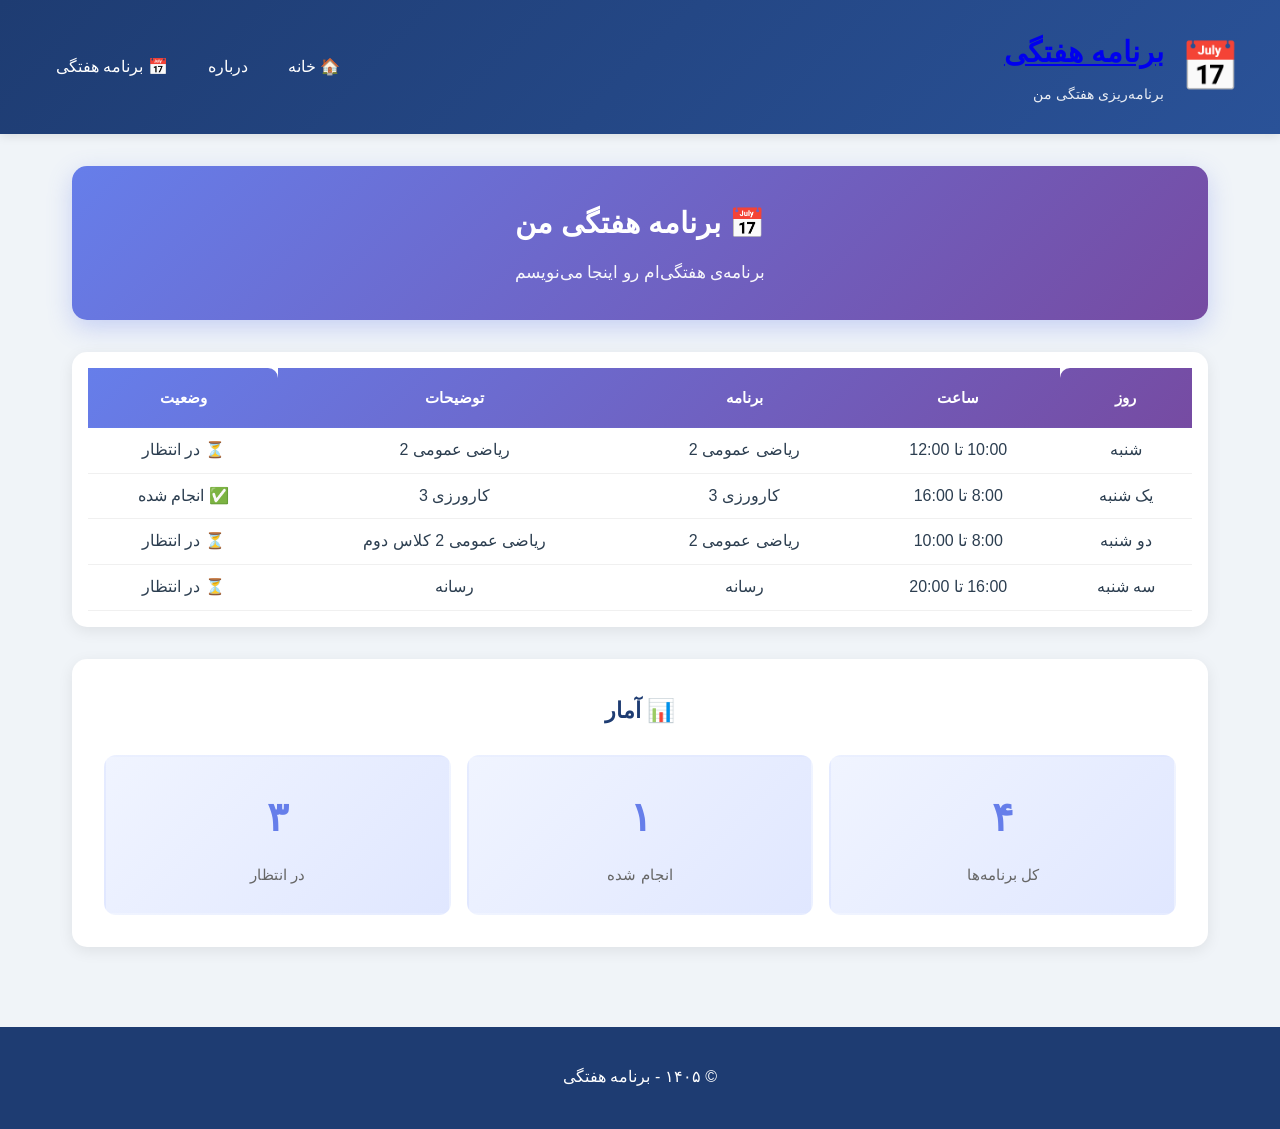
==== dars.html @ 347796b2 "Update dars.html" ====
<!DOCTYPE html>
<html lang="fa" dir="rtl">
<head>
    <meta charset="UTF-8">
    <meta name="viewport" content="width=device-width, initial-scale=1.0">
    <title>برنامه هفتگی - محمود لطفی</title>
    <link rel="stylesheet" href="css/style.css">
    <link rel="stylesheet" href="css/schedule.css">
</head>
<body>

    <!-- هدر -->
    <header>
        <div class="header-content">
            <div class="logo-section">
                <span class="logo">📅</span>
                <div>
                    <h1><a href="index.html">برنامه هفتگی</a></h1>
                    <p class="subtitle">برنامه‌ریزی هفتگی من</p>
                </div>
            </div>
            <nav>
                <a href="index.html">🏠 خانه</a>
                <a href="about.html">درباره</a>
                <a href="schedule.html" class="active">📅 برنامه هفتگی</a>
            </nav>
        </div>
    </header>

    <!-- برنامه هفتگی -->
    <main class="schedule-main">
        
        <section class="schedule-hero">
            <h2>📅 برنامه هفتگی من</h2>
            <p>برنامه‌ی هفتگی‌ام رو اینجا می‌نویسم</p>
        </section>

        <!-- جدول -->
        <div class="table-wrapper">
            <table class="schedule-table">
                <thead>
                    <tr>
                        <th>روز</th>
                        <th>ساعت</th>
                        <th>برنامه</th>
                        <th>توضیحات</th>
                        <th>وضعیت</th>
                    </tr>
                </thead>
                <tbody>
                    <!-- 
                        ⬇️⬇️⬇️ اینجا رو ادیت کن ⬇️⬇️⬇️
                        
                        برای هر برنامه یه <tr> بساز
                        
                        وضعیت‌ها:
                        - <span class="status-done">  انجام شده</span>
                        - <span class="status-pending">  در انتظار</span>
                        - <span class="status-cancelled">  لغو شده</span>
                    -->

                    <tr>
                        <td>شنبه</td>
                        <td>10:00 تا 12:00</td>
                        <td>ریاضی عمومی 2</td>
                        <td>ریاضی عمومی 2</td>
                        <td><span class="status-pending">⏳ در انتظار</span></td>
                    </tr>

                    <tr>
                        <td>یک شنبه</td>
                        <td>8:00 تا 16:00</td>
                        <td>کارورزی 3</td>
                        <td>کارورزی 3</td>
                        <td><span class="status-done">✅ انجام شده</span></td>
                    </tr>

                    <tr>
                        <td>دو شنبه</td>
                        <td>8:00 تا 10:00</td>
                        <td>ریاضی عمومی 2</td>
                        <td>ریاضی عمومی 2 کلاس دوم</td>
                        <td><span class="status-pending">⏳ در انتظار</span></td>
                    </tr>

                    <tr>
                        <td>سه شنبه</td>
                        <td>16:00 تا 20:00</td>
                        <td>رسانه</td>
                        <td>رسانه</td>
                        <td><span class="status-pending">⏳ در انتظار</span></td>
                    </tr>

                    <!-- 
                        ⬆️⬆️⬆️ اینجا رو ادیت کن ⬆️⬆️⬆️
                    -->
                </tbody>
            </table>
        </div>

        <!-- آمار -->
        <div class="schedule-stats">
            <h3>📊 آمار</h3>
            <div class="stats-grid">
                <div class="stat-card">
                    <span class="stat-number">۴</span>
                    <span class="stat-label">کل برنامه‌ها</span>
                </div>
                <div class="stat-card">
                    <span class="stat-number">۱</span>
                    <span class="stat-label">انجام شده</span>
                </div>
                <div class="stat-card">
                    <span class="stat-number">۳</span>
                    <span class="stat-label">در انتظار</span>
                </div>
            </div>
        </div>

    </main>

    <!-- فوتر -->
    <footer>
        <p>© ۱۴۰۵ - برنامه هفتگی</p>
    </footer>

</body>
</html>
---- css/style.css ----
/* ریست */
* {
    margin: 0;
    padding: 0;
    box-sizing: border-box;
}

body {
    font-family: 'Vazir', 'Tahoma', sans-serif;
    background: #f0f4f8;
    color: #2c3e50;
    direction: rtl;
    line-height: 1.8;
}

/* هدر */
header {
    background: linear-gradient(135deg, #1e3c72, #2a5298);
    color: white;
    padding: 1.5rem 2rem;
    box-shadow: 0 2px 10px rgba(0,0,0,0.1);
}

.header-content {
    max-width: 1200px;
    margin: 0 auto;
    display: flex;
    justify-content: space-between;
    align-items: center;
    flex-wrap: wrap;
    gap: 1rem;
}

.logo-section {
    display: flex;
    align-items: center;
    gap: 1rem;
}

.logo {
    font-size: 3rem;
}

header h1 {
    font-size: 1.8rem;
    margin-bottom: 0.2rem;
}

.subtitle {
    font-size: 0.9rem;
    opacity: 0.9;
}

nav {
    display: flex;
    gap: 0.5rem;
}

nav a {
    color: white;
    text-decoration: none;
    padding: 0.5rem 1rem;
    border-radius: 5px;
    transition: background 0.3s;
}

nav a:hover {
    background: rgba(255,255,255,0.2);
}

/* خوش‌آمد */
.hero {
    background: linear-gradient(135deg, #667eea, #764ba2);
    color: white;
    text-align: center;
    padding: 3rem 2rem;
}

.hero h2 {
    font-size: 2rem;
    margin-bottom: 1rem;
}

.hero p {
    font-size: 1.1rem;
    opacity: 0.95;
}

/* جستجو */
.search-section {
    padding: 2rem;
    text-align: center;
    background: white;
    box-shadow: 0 2px 8px rgba(0,0,0,0.05);
}

.search-section input {
    width: 100%;
    max-width: 600px;
    padding: 1rem 1.5rem;
    font-size: 1.1rem;
    border: 2px solid #e0e7ff;
    border-radius: 30px;
    outline: none;
    transition: border-color 0.3s;
    font-family: inherit;
}

.search-section input:focus {
    border-color: #667eea;
    box-shadow: 0 0 0 4px rgba(102,126,234,0.1);
}

/* مقاله‌ها */
main {
    max-width: 1200px;
    margin: 0 auto;
    padding: 3rem 2rem;
}

.section-title {
    font-size: 1.8rem;
    color: #1e3c72;
    margin-bottom: 2rem;
    text-align: center;
}

.articles-grid {
    display: grid;
    grid-template-columns: repeat(auto-fill, minmax(320px, 1fr));
    gap: 2rem;
}

.article-card {
    background: white;
    border-radius: 15px;
    padding: 2rem;
    box-shadow: 0 4px 15px rgba(0,0,0,0.08);
    transition: transform 0.3s, box-shadow 0.3s;
    text-align: center;
    border-top: 4px solid #667eea;
}

.article-card:hover {
    transform: translateY(-8px);
    box-shadow: 0 12px 25px rgba(0,0,0,0.15);
}

.article-icon {
    font-size: 3rem;
    color: #667eea;
    margin-bottom: 1rem;
    font-family: 'Times New Roman', serif;
}

.article-card h3 {
    color: #1e3c72;
    font-size: 1.3rem;
    margin-bottom: 0.5rem;
}

.article-meta {
    color: #888;
    font-size: 0.9rem;
    margin-bottom: 1rem;
}

.article-card p {
    color: #555;
    margin-bottom: 1.5rem;
}

.article-actions {
    display: flex;
    gap: 0.5rem;
    justify-content: center;
    flex-wrap: wrap;
}

.btn, .btn-pdf {
    padding: 0.7rem 1.3rem;
    border-radius: 8px;
    text-decoration: none;
    font-size: 0.95rem;
    transition: all 0.3s;
    display: inline-block;
}

.btn {
    background: #667eea;
    color: white;
}

.btn:hover {
    background: #5568d3;
    transform: scale(1.05);
}

.btn-pdf {
    background: #e74c3c;
    color: white;
}

.btn-pdf:hover {
    background: #c0392b;
    transform: scale(1.05);
}

/* فوتر */
footer {
    background: #1e3c72;
    color: white;
    text-align: center;
    padding: 2rem;
    margin-top: 3rem;
}

footer p {
    margin: 0.3rem 0;
}

/* موبایل */
@media (max-width: 768px) {
    .header-content {
        flex-direction: column;
        text-align: center;
    }
    
    header h1 {
        font-size: 1.4rem;
    }
    
    .hero h2 {
        font-size: 1.5rem;
    }
    
    .articles-grid {
        grid-template-columns: 1fr;
    }
}
---- css/schedule.css ----
/* صفحه برنامه هفتگی */
.schedule-main {
    max-width: 1200px;
    margin: 0 auto;
    padding: 2rem;
}

/* Hero */
.schedule-hero {
    background: linear-gradient(135deg, #667eea, #764ba2);
    color: white;
    padding: 2rem;
    border-radius: 15px;
    text-align: center;
    margin-bottom: 2rem;
    box-shadow: 0 8px 25px rgba(102,126,234,0.3);
}

.schedule-hero h2 {
    font-size: 1.8rem;
    margin-bottom: 0.5rem;
}

.schedule-hero p {
    font-size: 1.05rem;
    opacity: 0.95;
}

/* دکمه‌ها */
.schedule-actions {
    display: flex;
    flex-wrap: wrap;
    gap: 0.8rem;
    margin-bottom: 1.5rem;
}

.schedule-actions button {
    padding: 0.8rem 1.5rem;
    border: none;
    border-radius: 10px;
    font-size: 1rem;
    cursor: pointer;
    transition: all 0.3s;
    font-family: inherit;
    font-weight: bold;
}

.btn-add {
    background: #2ecc71;
    color: white;
}

.btn-add:hover {
    background: #27ae60;
    transform: translateY(-2px);
}

.btn-clear {
    background: #e74c3c;
    color: white;
}

.btn-clear:hover {
    background: #c0392b;
    transform: translateY(-2px);
}

.btn-save {
    background: #3498db;
    color: white;
}

.btn-save:hover {
    background: #2980b9;
    transform: translateY(-2px);
}

.btn-export {
    background: #9b59b6;
    color: white;
}

.btn-export:hover {
    background: #8e44ad;
    transform: translateY(-2px);
}

/* جدول */
.table-wrapper {
    background: white;
    border-radius: 15px;
    padding: 1rem;
    box-shadow: 0 4px 15px rgba(0,0,0,0.08);
    overflow-x: auto;
}

.schedule-table {
    width: 100%;
    border-collapse: collapse;
    min-width: 800px;
}

.schedule-table thead {
    background: linear-gradient(135deg, #667eea, #764ba2);
    color: white;
}

.schedule-table th {
    padding: 1rem;
    text-align: center;
    font-size: 0.95rem;
    font-weight: bold;
}

.schedule-table th:first-child {
    border-radius: 10px 0 0 0;
}

.schedule-table th:last-child {
    border-radius: 0 10px 0 0;
}

.schedule-table td {
    padding: 0.5rem;
    border-bottom: 1px solid #f0f0f0;
    text-align: center;
}

.schedule-table tbody tr:hover {
    background: #f8f9ff;
}

/* ورودی‌ها */
.schedule-table input[type="text"],
.schedule-table input[type="time"],
.schedule-table select {
    width: 100%;
    padding: 0.6rem;
    border: 2px solid #e0e7ff;
    border-radius: 8px;
    font-family: inherit;
    font-size: 0.9rem;
    outline: none;
    transition: border-color 0.3s;
    box-sizing: border-box;
}

.schedule-table input:focus,
.schedule-table select:focus {
    border-color: #667eea;
    box-shadow: 0 0 0 3px rgba(102,126,234,0.1);
}

/* وضعیت */
.status-select {
    font-weight: bold;
    cursor: pointer;
}

.status-select option[value="done"] {
    color: #2ecc71;
}

.status-select option[value="pending"] {
    color: #f39c12;
}

.status-select option[value="cancelled"] {
    color: #e74c3c;
}

/* دکمه حذف */
.btn-delete {
    background: #e74c3c;
    color: white;
    border: none;
    padding: 0.5rem 0.8rem;
    border-radius: 6px;
    cursor: pointer;
    font-size: 0.9rem;
    transition: background 0.3s;
}

.btn-delete:hover {
    background: #c0392b;
}

/* ردیف انجام شده */
tr.done {
    background: #f0fff4 !important;
    opacity: 0.8;
}

tr.done input {
    text-decoration: line-through;
    color: #888;
}

/* آمار */
.schedule-stats {
    margin-top: 2rem;
    background: white;
    padding: 2rem;
    border-radius: 15px;
    box-shadow: 0 4px 15px rgba(0,0,0,0.08);
}

.schedule-stats h3 {
    color: #1e3c72;
    margin-bottom: 1.5rem;
    text-align: center;
    font-size: 1.4rem;
}

.stats-grid {
    display: grid;
    grid-template-columns: repeat(auto-fit, minmax(150px, 1fr));
    gap: 1rem;
}

.stat-card {
    background: linear-gradient(135deg, #f0f4ff, #e0e7ff);
    padding: 1.5rem;
    border-radius: 12px;
    text-align: center;
    transition: transform 0.3s;
    border: 2px solid transparent;
}

.stat-card:hover {
    transform: translateY(-5px);
    border-color: #667eea;
}

.stat-number {
    display: block;
    font-size: 2.5rem;
    font-weight: bold;
    color: #667eea;
    margin-bottom: 0.5rem;
}

.stat-label {
    display: block;
    color: #666;
    font-size: 0.95rem;
}

/* موبایل */
@media (max-width: 768px) {
    .schedule-actions {
        flex-direction: column;
    }
    
    .schedule-actions button {
        width: 100%;
    }
    
    .table-wrapper {
        padding: 0.5rem;
    }
    
    .schedule-table th,
    .schedule-table td {
        padding: 0.5rem 0.3rem;
        font-size: 0.85rem;
    }
}
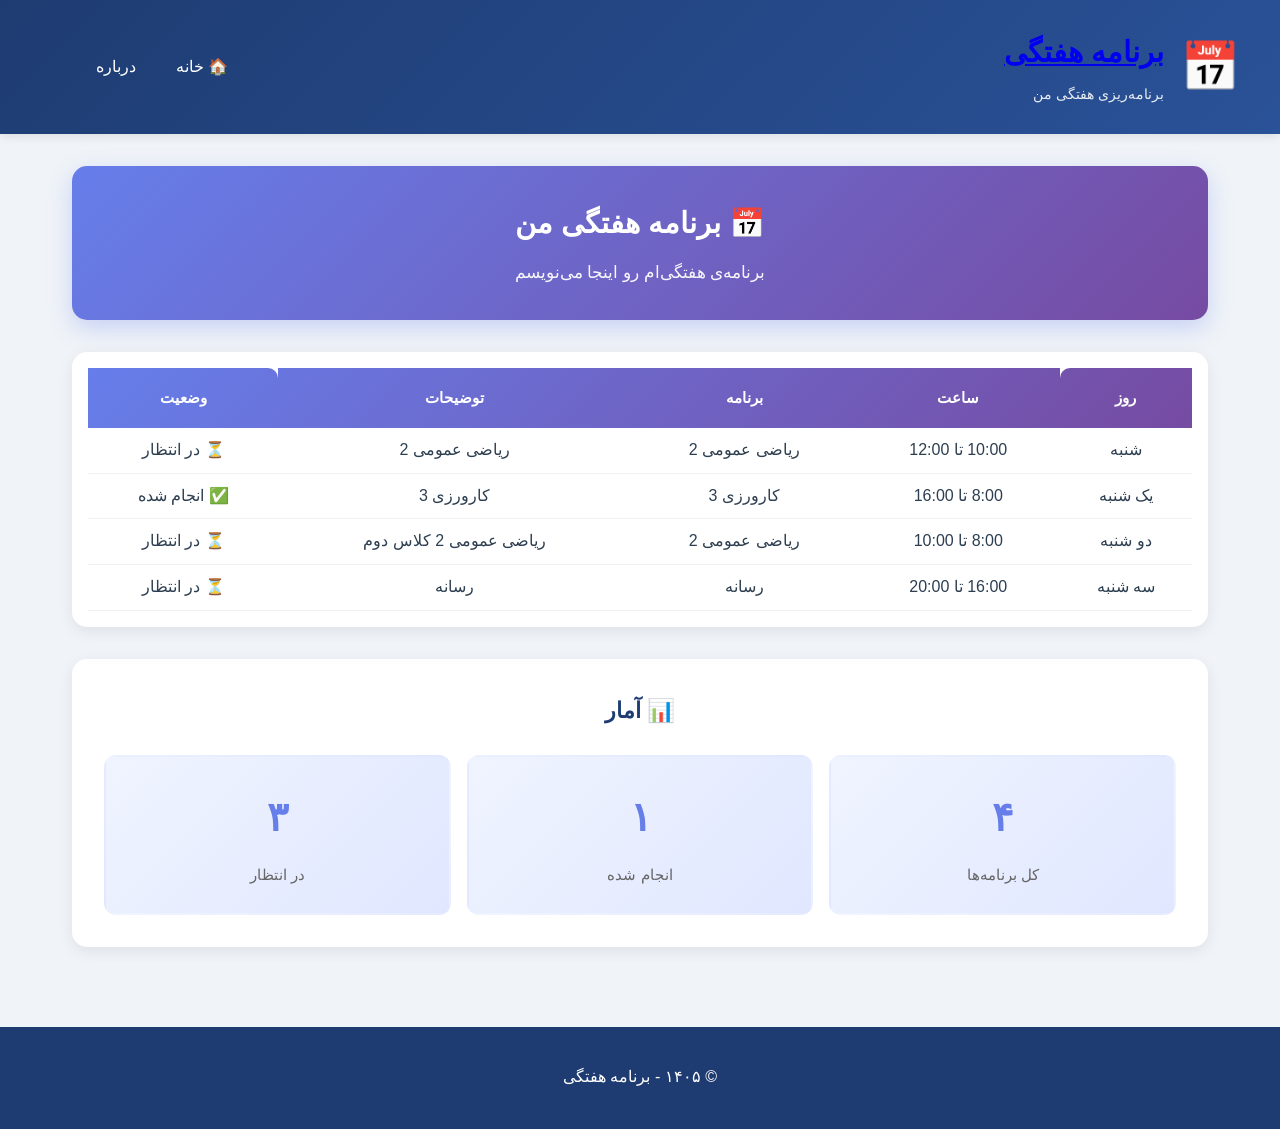
==== commit e6d34f3f: "Update dars.html" ====
--- a/dars.html
+++ b/dars.html
@@ -22,7 +22,7 @@
             <nav>
                 <a href="index.html">🏠 خانه</a>
                 <a href="about.html">درباره</a>
-                <a href="schedule.html" class="active">📅 برنامه هفتگی</a>
+                <a href="schedule.html" class="active">   </a>
             </nav>
         </div>
     </header>
@@ -54,9 +54,9 @@
                         برای هر برنامه یه <tr> بساز
                         
                         وضعیت‌ها:
-                        - <span class="status-done">  انجام شده</span>
-                        - <span class="status-pending">  در انتظار</span>
-                        - <span class="status-cancelled">  لغو شده</span>
+                        - <span class="status-done">  </span>
+                        - <span class="status-pending">   </span>
+                        - <span class="status-cancelled">  </span>
                     -->
 
                     <tr>
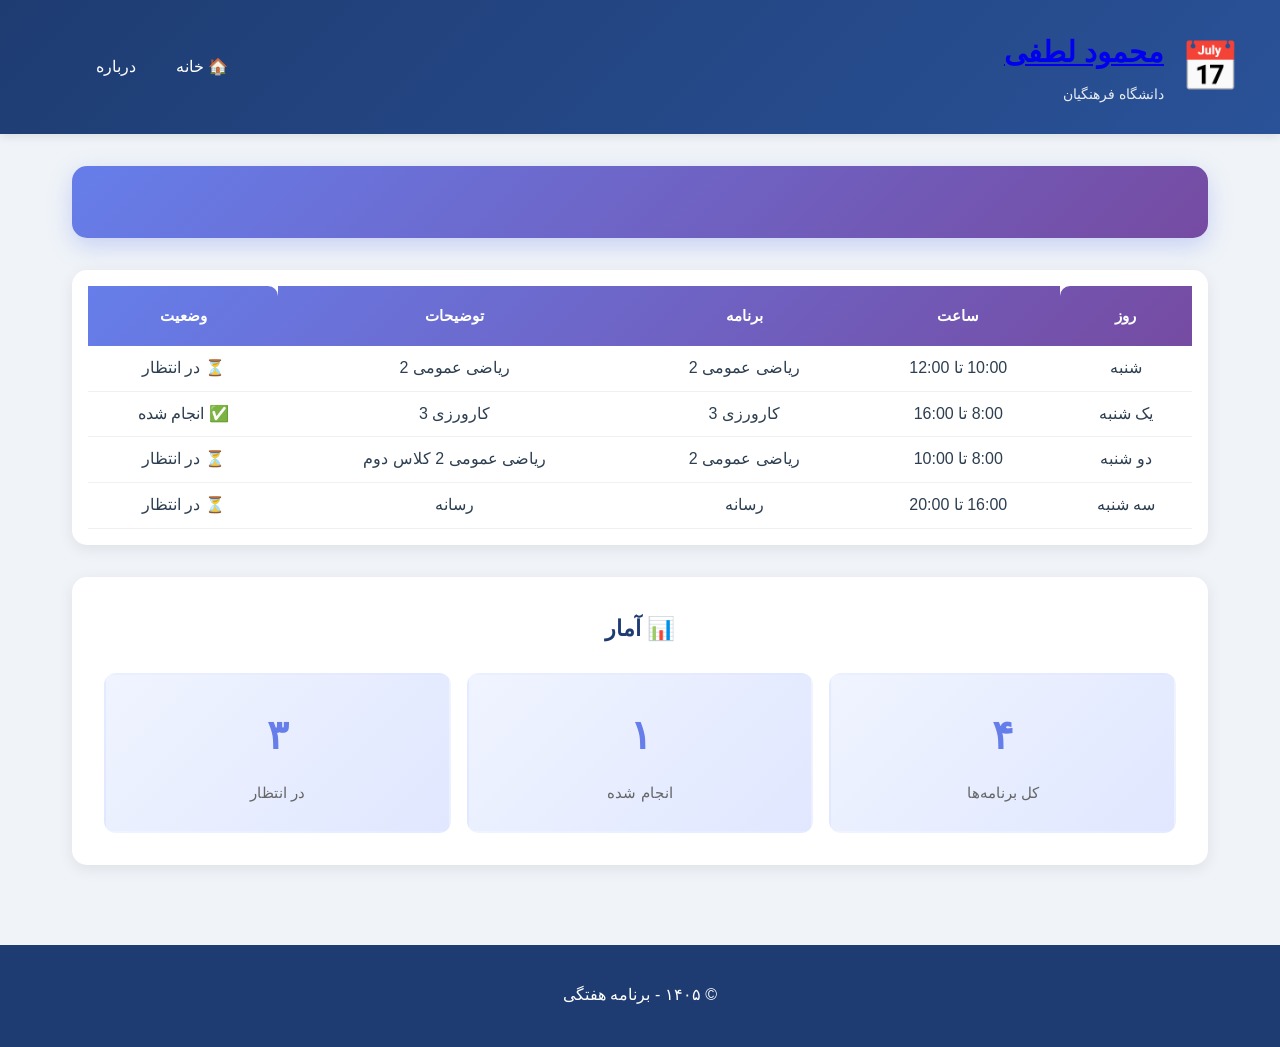
==== commit 550770cf: "Update dars.html" ====
--- a/dars.html
+++ b/dars.html
@@ -15,8 +15,8 @@
             <div class="logo-section">
                 <span class="logo">📅</span>
                 <div>
-                    <h1><a href="index.html">برنامه هفتگی</a></h1>
-                    <p class="subtitle">برنامه‌ریزی هفتگی من</p>
+                    <h1><a href="index.html">محمود لطفی</a></h1>
+                    <p class="subtitle">دانشگاه فرهنگیان</p>
                 </div>
             </div>
             <nav>
@@ -31,8 +31,8 @@
     <main class="schedule-main">
         
         <section class="schedule-hero">
-            <h2>📅 برنامه هفتگی من</h2>
-            <p>برنامه‌ی هفتگی‌ام رو اینجا می‌نویسم</p>
+            <h2>  </h2>
+            <p>  </p>
         </section>
 
         <!-- جدول -->
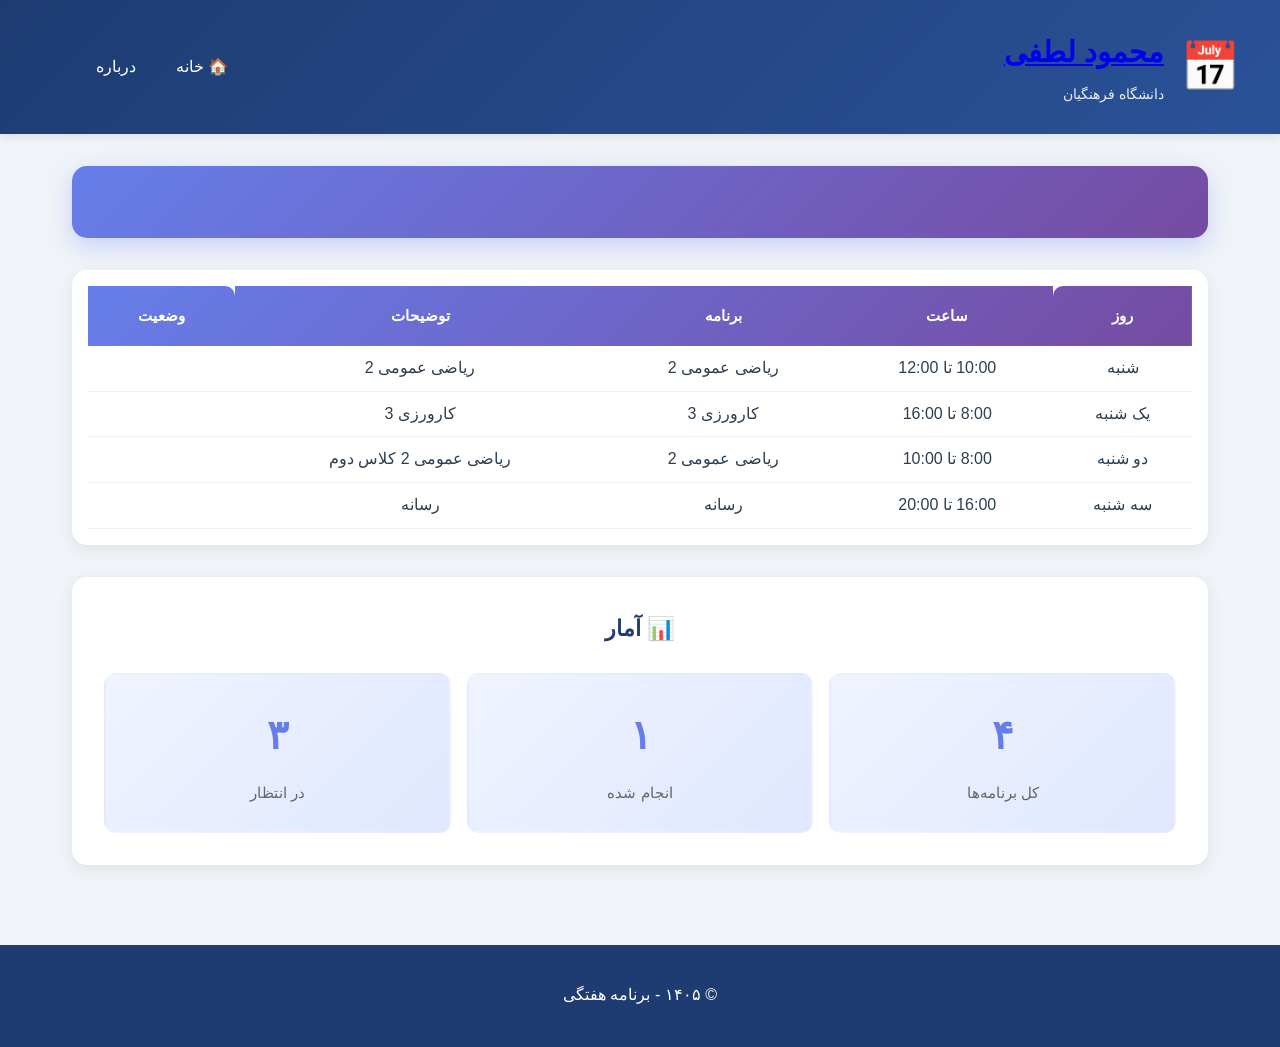
==== commit d2f962d9: "Update dars.html" ====
--- a/dars.html
+++ b/dars.html
@@ -54,9 +54,9 @@
                         برای هر برنامه یه <tr> بساز
                         
                         وضعیت‌ها:
-                        - <span class="status-done">  </span>
-                        - <span class="status-pending">   </span>
-                        - <span class="status-cancelled">  </span>
+                        - <span class="   ">  </span>
+                        - <span class="   ">   </span>
+                        - <span class="   ">  </span>
                     -->
 
                     <tr>
@@ -64,7 +64,7 @@
                         <td>10:00 تا 12:00</td>
                         <td>ریاضی عمومی 2</td>
                         <td>ریاضی عمومی 2</td>
-                        <td><span class="status-pending">⏳ در انتظار</span></td>
+                        <td><span class="status-pending">   </span></td>
                     </tr>
 
                     <tr>
@@ -72,7 +72,7 @@
                         <td>8:00 تا 16:00</td>
                         <td>کارورزی 3</td>
                         <td>کارورزی 3</td>
-                        <td><span class="status-done">✅ انجام شده</span></td>
+                        <td><span class="status-done">   </span></td>
                     </tr>
 
                     <tr>
@@ -80,7 +80,7 @@
                         <td>8:00 تا 10:00</td>
                         <td>ریاضی عمومی 2</td>
                         <td>ریاضی عمومی 2 کلاس دوم</td>
-                        <td><span class="status-pending">⏳ در انتظار</span></td>
+                        <td><span class="status-pending">   </span></td>
                     </tr>
 
                     <tr>
@@ -88,7 +88,7 @@
                         <td>16:00 تا 20:00</td>
                         <td>رسانه</td>
                         <td>رسانه</td>
-                        <td><span class="status-pending">⏳ در انتظار</span></td>
+                        <td><span class="status-pending">   </span></td>
                     </tr>
 
                     <!-- 
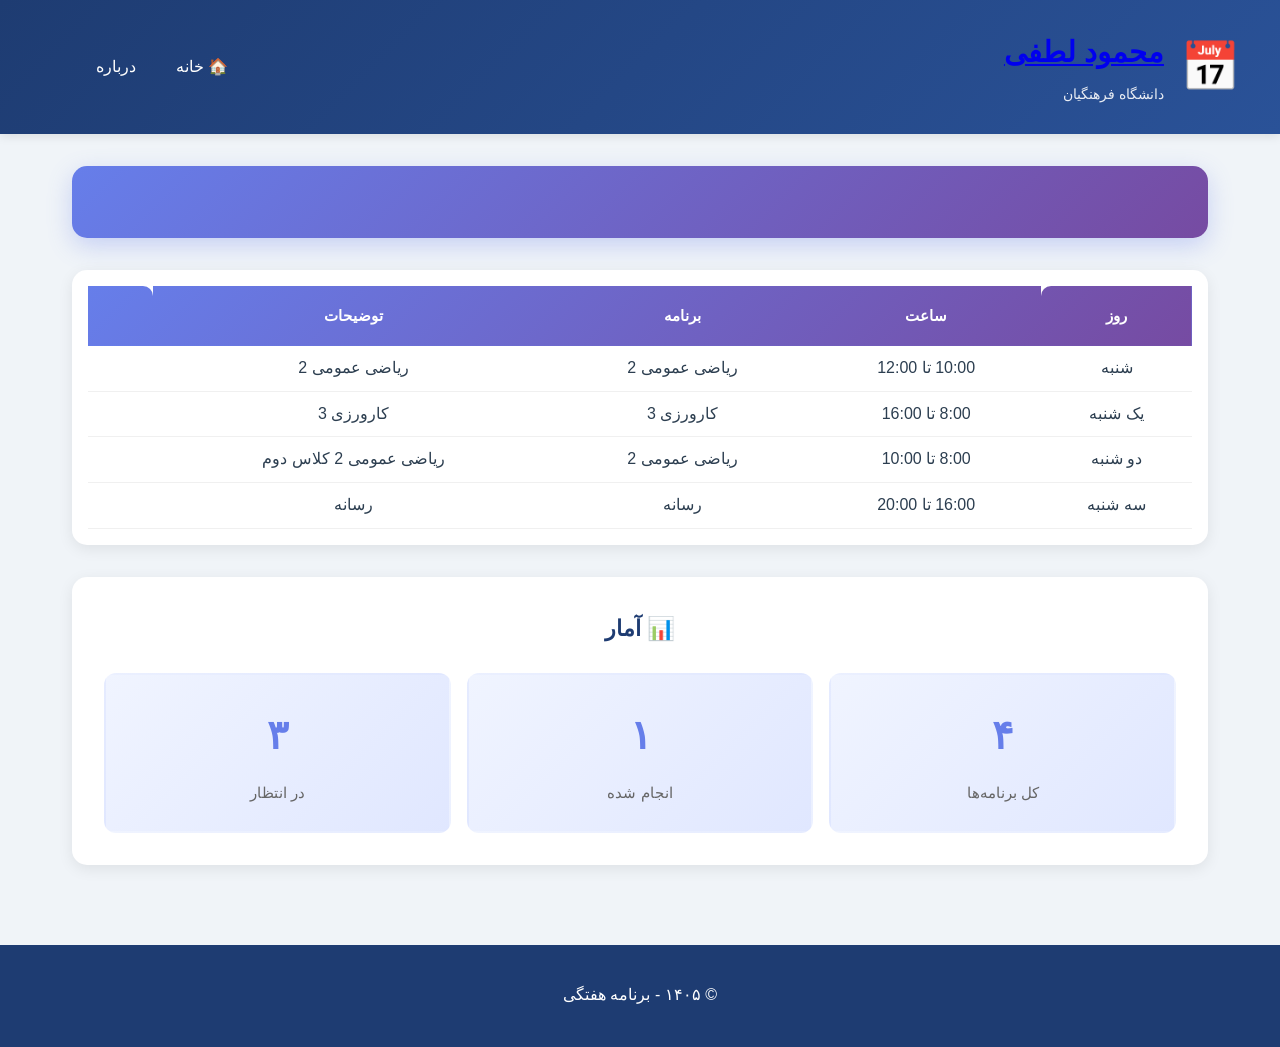
==== commit 270e776f: "Update dars.html" ====
--- a/dars.html
+++ b/dars.html
@@ -44,7 +44,7 @@
                         <th>ساعت</th>
                         <th>برنامه</th>
                         <th>توضیحات</th>
-                        <th>وضعیت</th>
+                        <th>   </th>
                     </tr>
                 </thead>
                 <tbody>
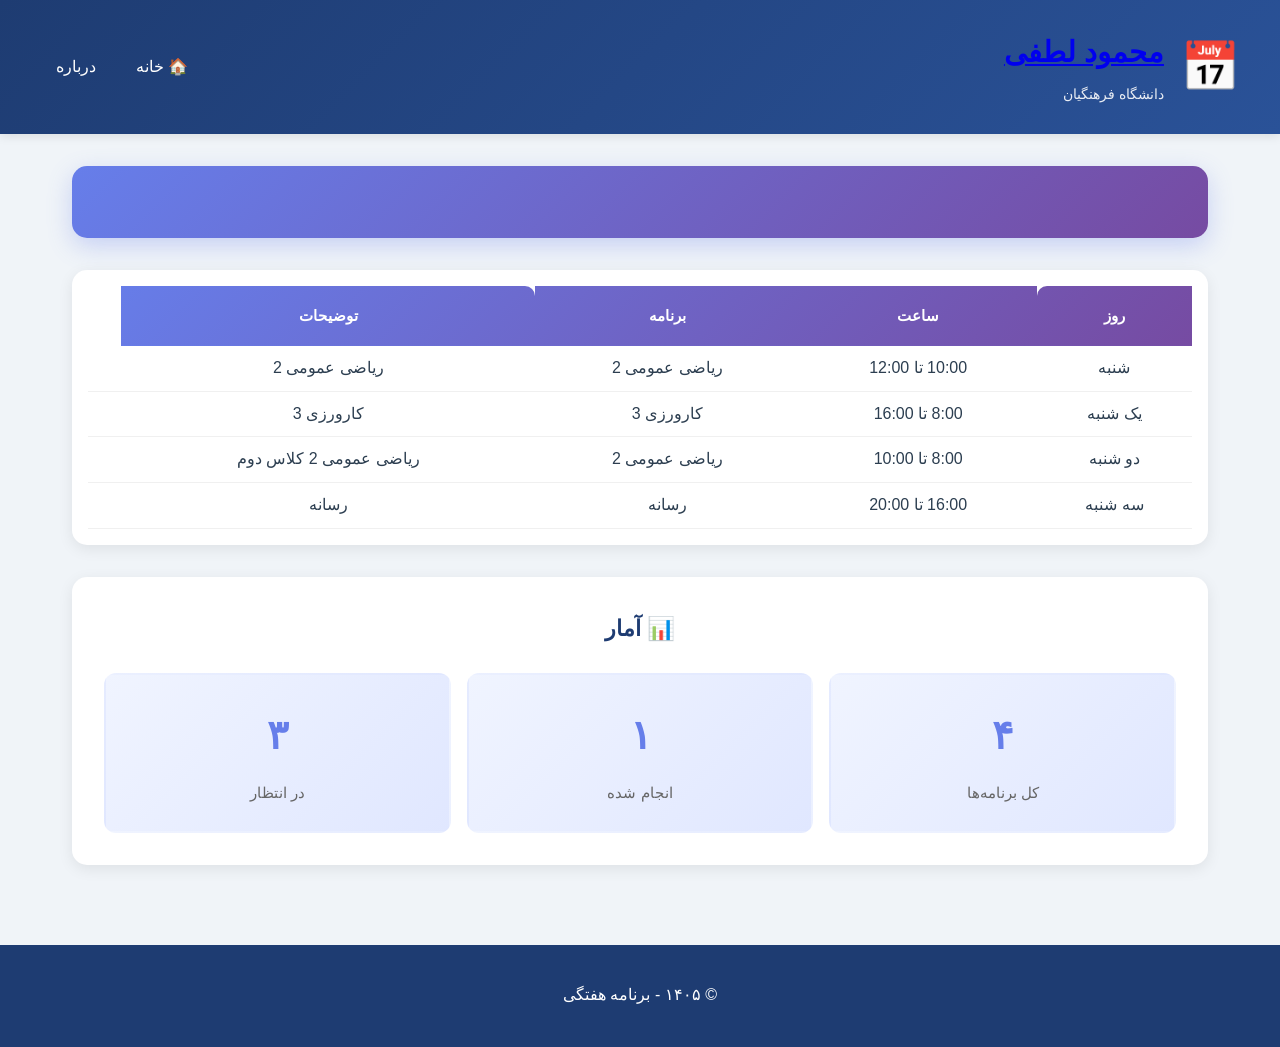
==== commit ef54b1c4: "Update dars.html" ====
--- a/dars.html
+++ b/dars.html
@@ -22,7 +22,6 @@
             <nav>
                 <a href="index.html">🏠 خانه</a>
                 <a href="about.html">درباره</a>
-                <a href="schedule.html" class="active">   </a>
             </nav>
         </div>
     </header>
@@ -44,7 +43,6 @@
                         <th>ساعت</th>
                         <th>برنامه</th>
                         <th>توضیحات</th>
-                        <th>   </th>
                     </tr>
                 </thead>
                 <tbody>
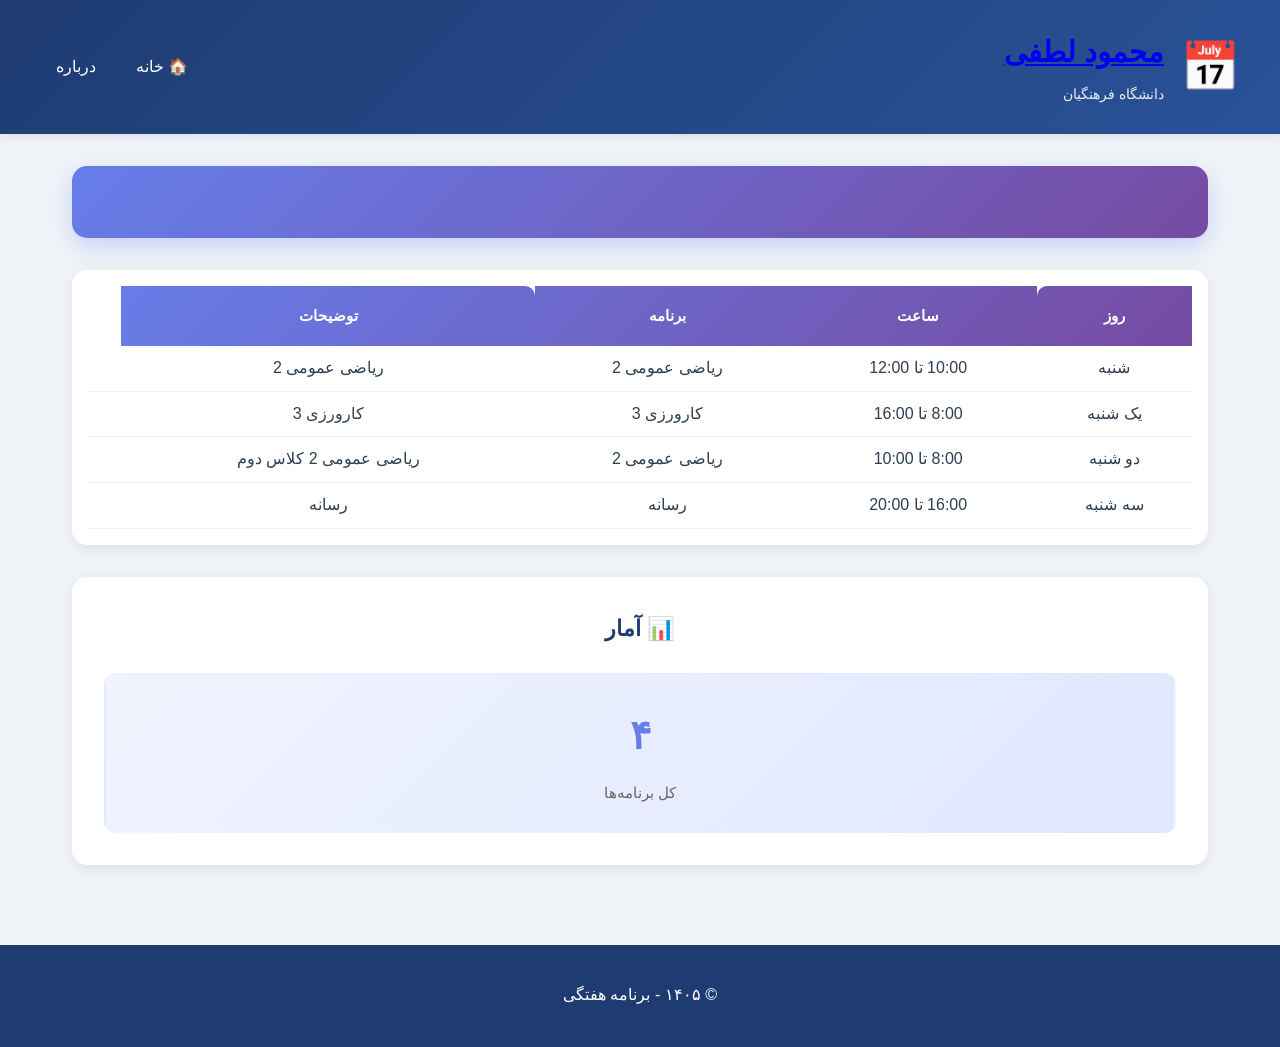
==== commit fc2d1157: "Update dars.html" ====
--- a/dars.html
+++ b/dars.html
@@ -104,14 +104,6 @@
                     <span class="stat-number">۴</span>
                     <span class="stat-label">کل برنامه‌ها</span>
                 </div>
-                <div class="stat-card">
-                    <span class="stat-number">۱</span>
-                    <span class="stat-label">انجام شده</span>
-                </div>
-                <div class="stat-card">
-                    <span class="stat-number">۳</span>
-                    <span class="stat-label">در انتظار</span>
-                </div>
             </div>
         </div>
 
